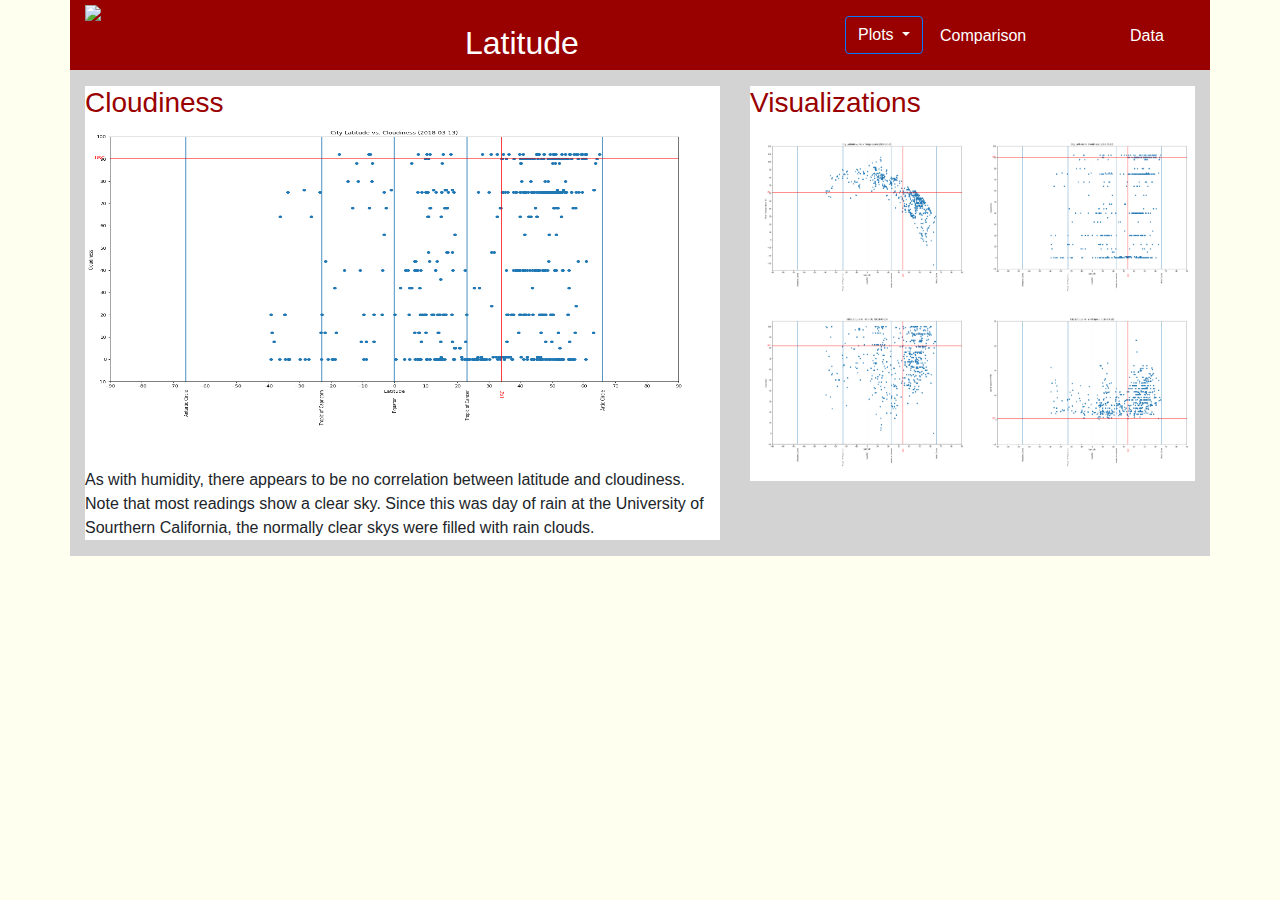
==== cloudiness.html @ f5126e73 "Version 2018 04 23 17 04" ====
<!DOCTYPE html>
<html lang="en">

<head>
  <title>Cloudiness</title>
  <meta charset="utf-8">

  <meta name="viewport" content="width=device-width, initial-scale=1">

  <link rel="stylesheet" type="text/css" href="https://maxcdn.bootstrapcdn.com/bootstrap/4.1.0/css/bootstrap.min.css">
  <link rel="stylesheet" type="text/css" href="webresources/css/viterbi.css" />
  <link rel="stylesheet" type="text/css" href="webresources/css/weather.css">


  <script src="https://ajax.googleapis.com/ajax/libs/jquery/3.3.1/jquery.min.js"></script>
  <script src="https://cdnjs.cloudflare.com/ajax/libs/popper.js/1.14.0/umd/popper.min.js"></script>
  <script src="https://maxcdn.bootstrapcdn.com/bootstrap/4.1.0/js/bootstrap.min.js"></script>
</head>

<body>

  <div class="container">

    <div class="row">
      <div class="col-sm-4 cardinal">
        <img src="https://vsoeapp1.vsoe.usc.edu/images/USC-Bar-cardinal.gif">
      </div>
      <div class="col-sm-4 cardinal">
        <br/>
        <a href="index.html" style="color:white">
          <h2 class="white">Latitude</h2>
        </a>
      </div>
      <p>
        <div class="col-sm-1 cardinal">
          <div class="dropdown">
            <p></p>
            <button class="btn btn-primary dropdown-toggle" type="button" data-toggle="dropdown" style="background-color:#990000">Plots
              <span class="caret"></span>
            </button>
            <ul class="dropdown-menu">
              <li>
                <a style="color:#990000" href="temperature.html">Temperature</a>
              </li>
              <li>
                <a style="color:#990000" href="humidity.html">Humidity</a>
              </li>
              <li>
                <a style="color:#990000" href="wind.html">Wind</a>
              </li>
              <li>
                <a style="color:#990000" href="cloudiness.html">Cloudiness</a>
              </li>
            </ul>
          </div>
        </div>
      </p>
      <div class="col-sm-2 cardinal">
        <br/>
        <p class="white">
          <a href="comparison.html" style="color:white">Comparison</a>
        </p>
      </div>
      <div class="col-sm-1 cardinal">
        <br/>
        <p class="white">
          <a href="data.html" style="color:white">Data</a>
        </p>
      </div>
    </div>

    <div class="row">
      <div class="col-sm-12 lightgrey">
        <p> </p>
      </div>
    </div>

    <div class="row">
      <div class="col-sm-7 lightgrey">
        <div class="white vertical-align-middle">

          <h3>Cloudiness</h3>
          <p>
            <img alt="Cloudiness" src="webresources/images/cloudiness.png" width="600" height="300">
          </p>
          <br/>
          <p>
            As with humidity, there appears to be no correlation between latitude and cloudiness. Note that most readings show a clear
            sky. Since this was day of rain at the University of Sourthern California, the normally clear skys were filled
            with rain clouds.
          </p>
        </div>
      </div>

      <div class="col-sm-5 lightgrey">
        <div class="white">
          <h3>Visualizations</h3>
          <table class="table">
            <tr>
              <td>
                <a href="temperature.html">
                  <img alt="Temperature" src="webresources/images/temperature.png" width="200" height="150">
                </a>
              </td>
              <td>
                <a href="cloudiness.html">
                  <img alt="Cloudiness" src="webresources/images/cloudiness.png" width="200" height="150">
                </a>
              </td>
            </tr>
            <tr>
              <td>
                <a href="humidity.html">
                  <img alt="Humidity" src="webresources/images/humidity.png" width="200" height="150">
                </a>
              </td>
              <td>
                <a href="wind.html">
                  <img alt="Wind" src="webresources/images/wind.png" width="200" height="150">
                </a>
              </td>
            </tr>
          </table>
        </div>
      </div>

</body>

</html>
---- webresources/css/viterbi.css ----
body.banner
{
    background-color: #fffff0;  /* Ivory */
    font-family: Verdana, Geneva, sans-serif
}

body
{
    background-color: #fffff0;  /* Ivory */
    font-family: Verdana, Geneva, sans-serif
}

h1, h2, h3, h4 {color: #990000;}  /* Cardinal */

div.cardinal {background-color: #990000;}  /* Cardinal */

button.cardinal {color: #990000;}  /* Cardinal */

iframe.banner
{
    border-color: transparent ;
    background-color: #fffff0;  /* Ivory */
}

iframe 
{
    border-color: transparent ;
}

table
{
    border-style: solid;
    border-width: 2px;
    border-color: transparent;
    border-collapse: collapse;
    background-color: #fffff0;  /* Ivory */
    font-size: 9pt
}

th
{
    border-style: solid;
    border-width: 1px;
    border-color: transparent;
    vertical-align: middle;
    padding: 5px
}

td
{
    border-style: solid;
    border-width: 1px;
    border-color: transparent;
    vertical-align: top;
    padding: 5px
}

li
{
    padding-top: 5px;
}

textarea.hidetext {color: White}

textarea.showtext {color: Black}

textarea.hide {visibility: hidden}

a.show {visibility: visible}

a.hide {visibility: hidden}

h3.show {visibility: visible}

h3.hide {visibility: hidden}

ul.show {visibility: visible}

ul.hide {visibility: hidden}
---- webresources/css/weather.css ----
div.lightgrey {background-color: lightgrey;} 
div.white {background-color: white;} 
div.blue {background-color: blue;} 
div.red {background-color: red;} 
div.ivory {background-color:fffff0;}

img.float_left{float: left;}

div.vertical-align-middle {vertical-align: middle}
div.text-align-center {text-align: center;}
div.overflow-scroll {overflow: scroll; height: 400px}

th.text-align-center {text-align: center;}

p.white {color: white;}
h2.white {color: white;}
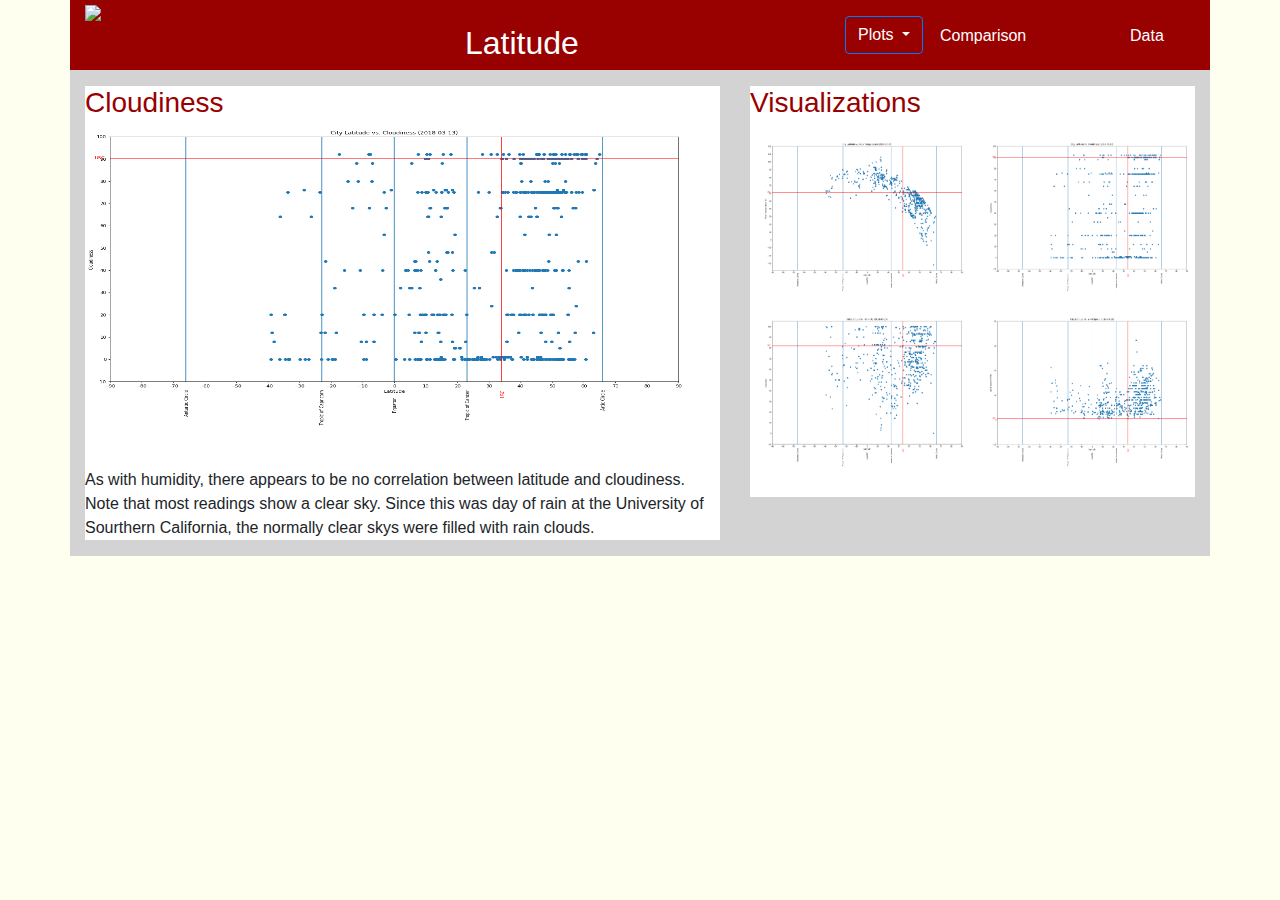
==== commit 72e89ed4: "table-responsive" ====
--- a/cloudiness.html
+++ b/cloudiness.html
@@ -93,7 +93,7 @@
       </div>
 
       <div class="col-sm-5 lightgrey">
-        <div class="white">
+        <div class="table-responsive white">
           <h3>Visualizations</h3>
           <table class="table">
             <tr>
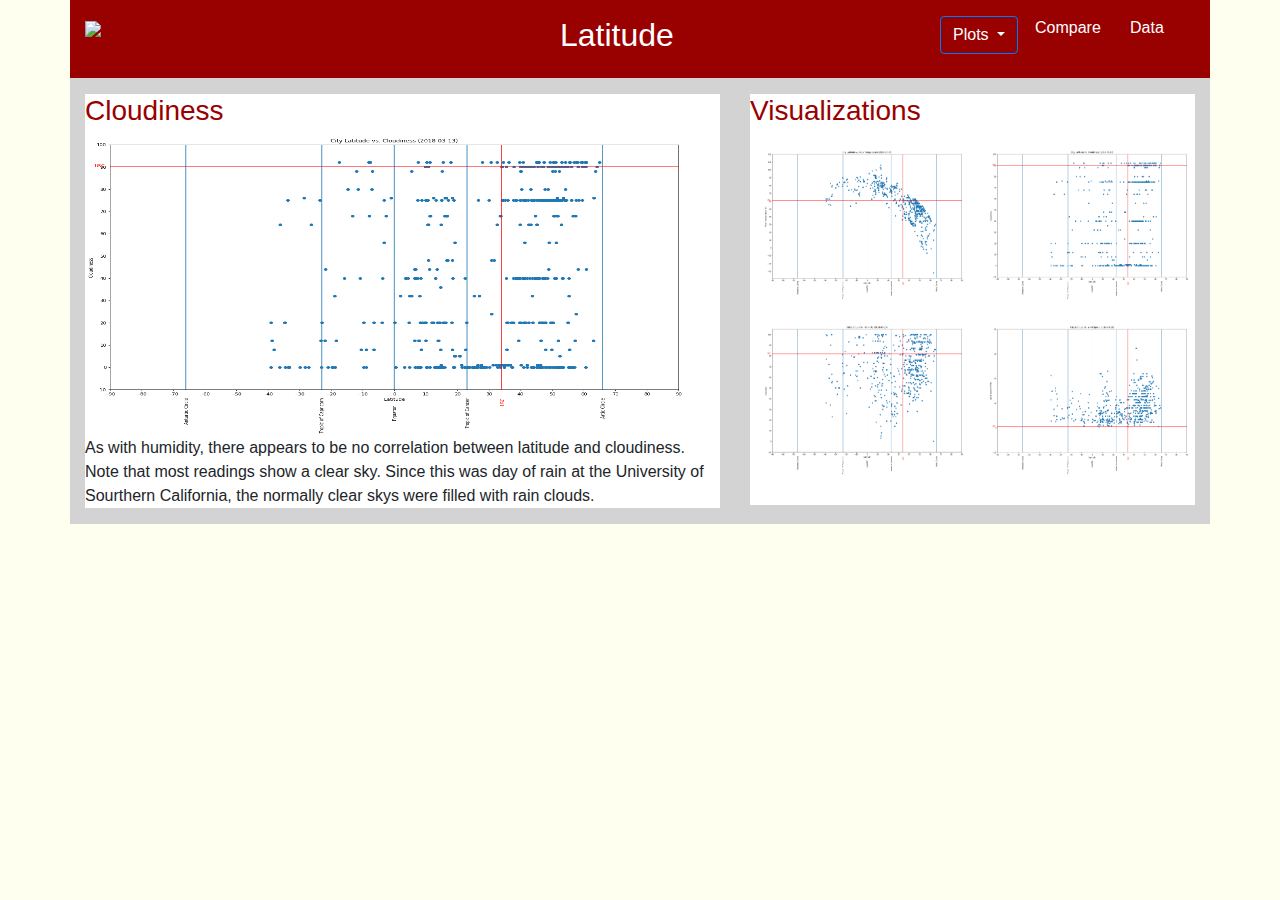
==== commit 4d7e3fec: "Latitude Banner" ====
--- a/cloudiness.html
+++ b/cloudiness.html
@@ -21,69 +21,74 @@
 
   <div class="container">
 
+    <!-- Add padding to top of Latitude Banner. -->
+    <div class="row cardinal">
+      <p> </p>
+    </div>
+
+    <!-- Latitude Banner -->
     <div class="row">
-      <div class="col-sm-4 cardinal">
+
+      <!-- USC Logo  -->
+      <div class="col-sm-5 cardinal">
         <img src="https://vsoeapp1.vsoe.usc.edu/images/USC-Bar-cardinal.gif">
       </div>
+
+      <!-- Latitude Title returns to index.html. -->
       <div class="col-sm-4 cardinal">
-        <br/>
-        <a href="index.html" style="color:white">
+        <a href="index.html" class="white">
           <h2 class="white">Latitude</h2>
         </a>
       </div>
-      <p>
-        <div class="col-sm-1 cardinal">
-          <div class="dropdown">
-            <p></p>
-            <button class="btn btn-primary dropdown-toggle" type="button" data-toggle="dropdown" style="background-color:#990000">Plots
-              <span class="caret"></span>
-            </button>
-            <ul class="dropdown-menu">
-              <li>
-                <a style="color:#990000" href="temperature.html">Temperature</a>
-              </li>
-              <li>
-                <a style="color:#990000" href="humidity.html">Humidity</a>
-              </li>
-              <li>
-                <a style="color:#990000" href="wind.html">Wind</a>
-              </li>
-              <li>
-                <a style="color:#990000" href="cloudiness.html">Cloudiness</a>
-              </li>
-            </ul>
-          </div>
+
+      <!-- Plots dropdown list box for navigating to the plots pages. -->
+      <div class="col-sm-1 cardinal">
+        <div class="dropdown">
+          <button class="btn btn-primary dropdown-toggle background-cardinal" type="button" data-toggle="dropdown">Plots
+            <span class="caret"></span>
+          </button>
+          <ul class="dropdown-menu">
+            <li>
+              <a class="cardinal" href="temperature.html">Temperature</a>
+            </li>
+            <li>
+              <a class="cardinal" href="humidity.html">Humidity</a>
+            </li>
+            <li>
+              <a class="cardinal" href="wind.html">Wind</a>
+            </li>
+            <li>
+              <a class="cardinal" href="cloudiness.html">Cloudiness</a>
+            </li>
+          </ul>
         </div>
-      </p>
-      <div class="col-sm-2 cardinal">
-        <br/>
-        <p class="white">
-          <a href="comparison.html" style="color:white">Comparison</a>
-        </p>
       </div>
+
+      <!-- Link to the Comparison Page. -->
       <div class="col-sm-1 cardinal">
-        <br/>
-        <p class="white">
-          <a href="data.html" style="color:white">Data</a>
-        </p>
+        <a href="comparison.html" class="white">Compare</a>
       </div>
-    </div>
 
-    <div class="row">
-      <div class="col-sm-12 lightgrey">
-        <p> </p>
+      <!-- Link to the Data Page. -->
+      <div class="col-sm-1 cardinal">
+        <a href="data.html" class="white">Data</a>
       </div>
-    </div>
 
-    <div class="row">
-      <div class="col-sm-7 lightgrey">
-        <div class="white vertical-align-middle">
+    <!-- End of Latitude Banner. -->
+    </div> 
 
+    <!-- Add padding to the bottom of the Latitude Banner. -->
+    <div class="row cardinal"><p> </p></div>
+
+    <!-- Add padding to the top of the display area. -->
+    <div class="row lightgrey"><p> </p></div>
+
+    <!-- Cloudiness Analysis  -->
+    <div class="row lightgrey">
+      <div class="col-sm-7">
+        <div class="white">
           <h3>Cloudiness</h3>
-          <p>
             <img alt="Cloudiness" src="webresources/images/cloudiness.png" width="600" height="300">
-          </p>
-          <br/>
           <p>
             As with humidity, there appears to be no correlation between latitude and cloudiness. Note that most readings show a clear
             sky. Since this was day of rain at the University of Sourthern California, the normally clear skys were filled
@@ -92,7 +97,7 @@
         </div>
       </div>
 
-      <div class="col-sm-5 lightgrey">
+      <div class="col-sm-5">
         <div class="table-responsive white">
           <h3>Visualizations</h3>
           <table class="table">
--- a/webresources/css/viterbi.css
+++ b/webresources/css/viterbi.css
@@ -15,6 +15,8 @@
 div.cardinal {background-color: #990000;}  /* Cardinal */
 
 button.cardinal {color: #990000;}  /* Cardinal */
+
+button.background-cardinal {background-color: #990000;}  /* Cardinal */
 
 iframe.banner
 {
--- a/webresources/css/weather.css
+++ b/webresources/css/weather.css
@@ -1,16 +1,14 @@
+
+/* anchor color attributes */
+a.white {color: white;}
+a.cardinal {color:#990000;} /* cardinal */
+
+/* division color attributes */
 div.lightgrey {background-color: lightgrey;} 
 div.white {background-color: white;} 
 div.blue {background-color: blue;} 
 div.red {background-color: red;} 
-div.ivory {background-color:fffff0;}
+div.ivory {background-color:#fffff0;} 
 
-img.float_left{float: left;}
-
-div.vertical-align-middle {vertical-align: middle}
-div.text-align-center {text-align: center;}
-div.overflow-scroll {overflow: scroll; height: 400px}
-
-th.text-align-center {text-align: center;}
-
-p.white {color: white;}
+/* heading color attributes */
 h2.white {color: white;}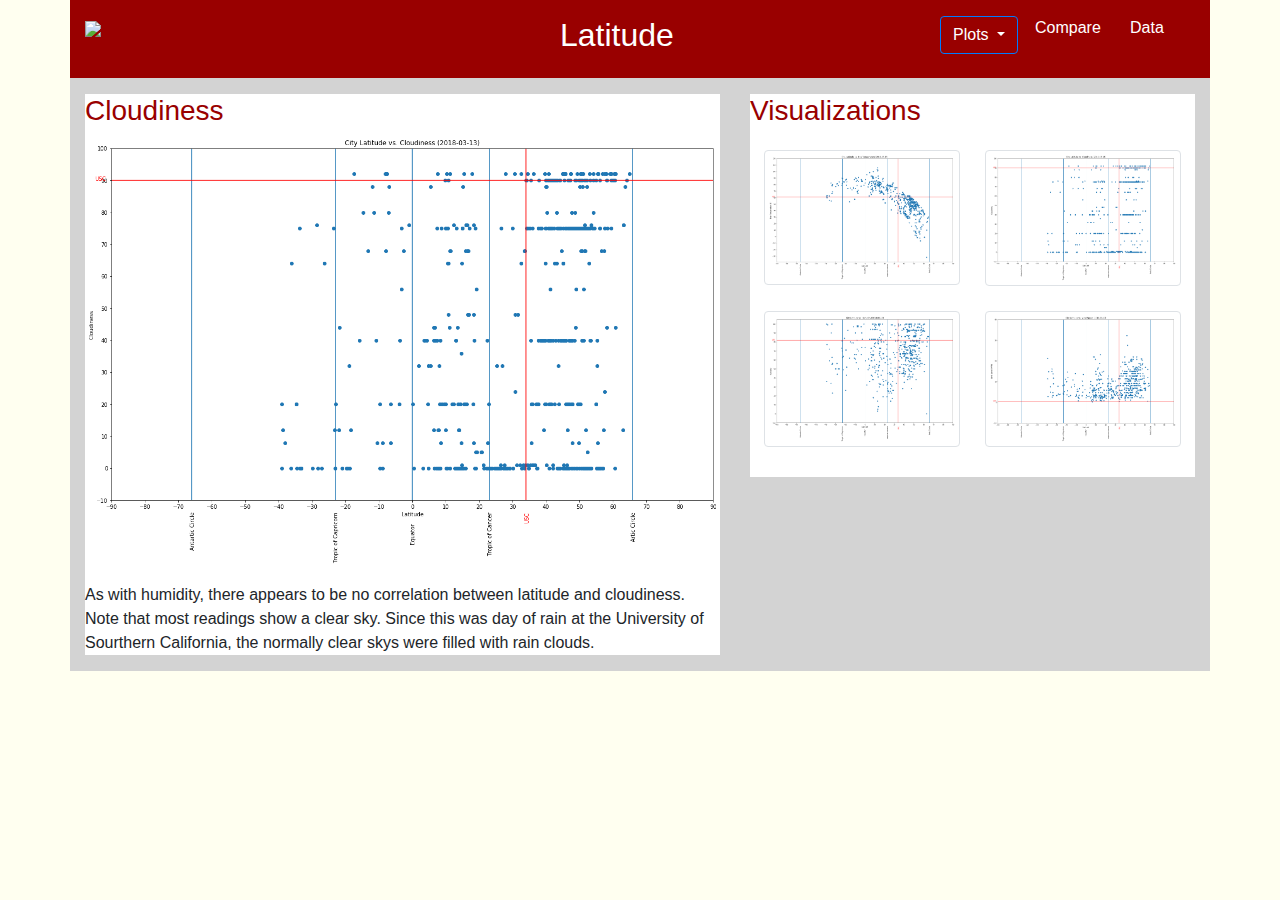
==== commit 3880e6f4: "Boffo" ====
--- a/cloudiness.html
+++ b/cloudiness.html
@@ -88,8 +88,9 @@
       <div class="col-sm-7">
         <div class="white">
           <h3>Cloudiness</h3>
-            <img alt="Cloudiness" src="webresources/images/cloudiness.png" width="600" height="300">
-          <p>
+          <!-- <img alt="Cloudiness" src="webresources/images/cloudiness.png" width="600" height="300"> -->
+
+          <img class="boffo" alt="Cloudiness" src="webresources/images/cloudiness.png"></p>
             As with humidity, there appears to be no correlation between latitude and cloudiness. Note that most readings show a clear
             sky. Since this was day of rain at the University of Sourthern California, the normally clear skys were filled
             with rain clouds.
@@ -97,6 +98,7 @@
         </div>
       </div>
 
+      <!-- Visualizations -->
       <div class="col-sm-5">
         <div class="table-responsive white">
           <h3>Visualizations</h3>
@@ -104,24 +106,24 @@
             <tr>
               <td>
                 <a href="temperature.html">
-                  <img alt="Temperature" src="webresources/images/temperature.png" width="200" height="150">
+                  <img class="img-thumbnail" alt="Temperature" src="webresources/images/temperature.png">
                 </a>
               </td>
               <td>
                 <a href="cloudiness.html">
-                  <img alt="Cloudiness" src="webresources/images/cloudiness.png" width="200" height="150">
+                  <img class="img-thumbnail" alt="Cloudiness" src="webresources/images/cloudiness.png">
                 </a>
               </td>
             </tr>
             <tr>
               <td>
                 <a href="humidity.html">
-                  <img alt="Humidity" src="webresources/images/humidity.png" width="200" height="150">
+                  <img class="img-thumbnail" alt="Humidity" src="webresources/images/humidity.png">
                 </a>
               </td>
               <td>
                 <a href="wind.html">
-                  <img alt="Wind" src="webresources/images/wind.png" width="200" height="150">
+                  <img class="img-thumbnail" alt="Wind" src="webresources/images/wind.png">
                 </a>
               </td>
             </tr>
--- a/webresources/css/weather.css
+++ b/webresources/css/weather.css
@@ -11,4 +11,7 @@
 div.ivory {background-color:#fffff0;} 
 
 /* heading color attributes */
-h2.white {color: white;}+h2.white {color: white;}
+
+
+img.boffo {height: 100%; width: 100%; object-fit:contain}
